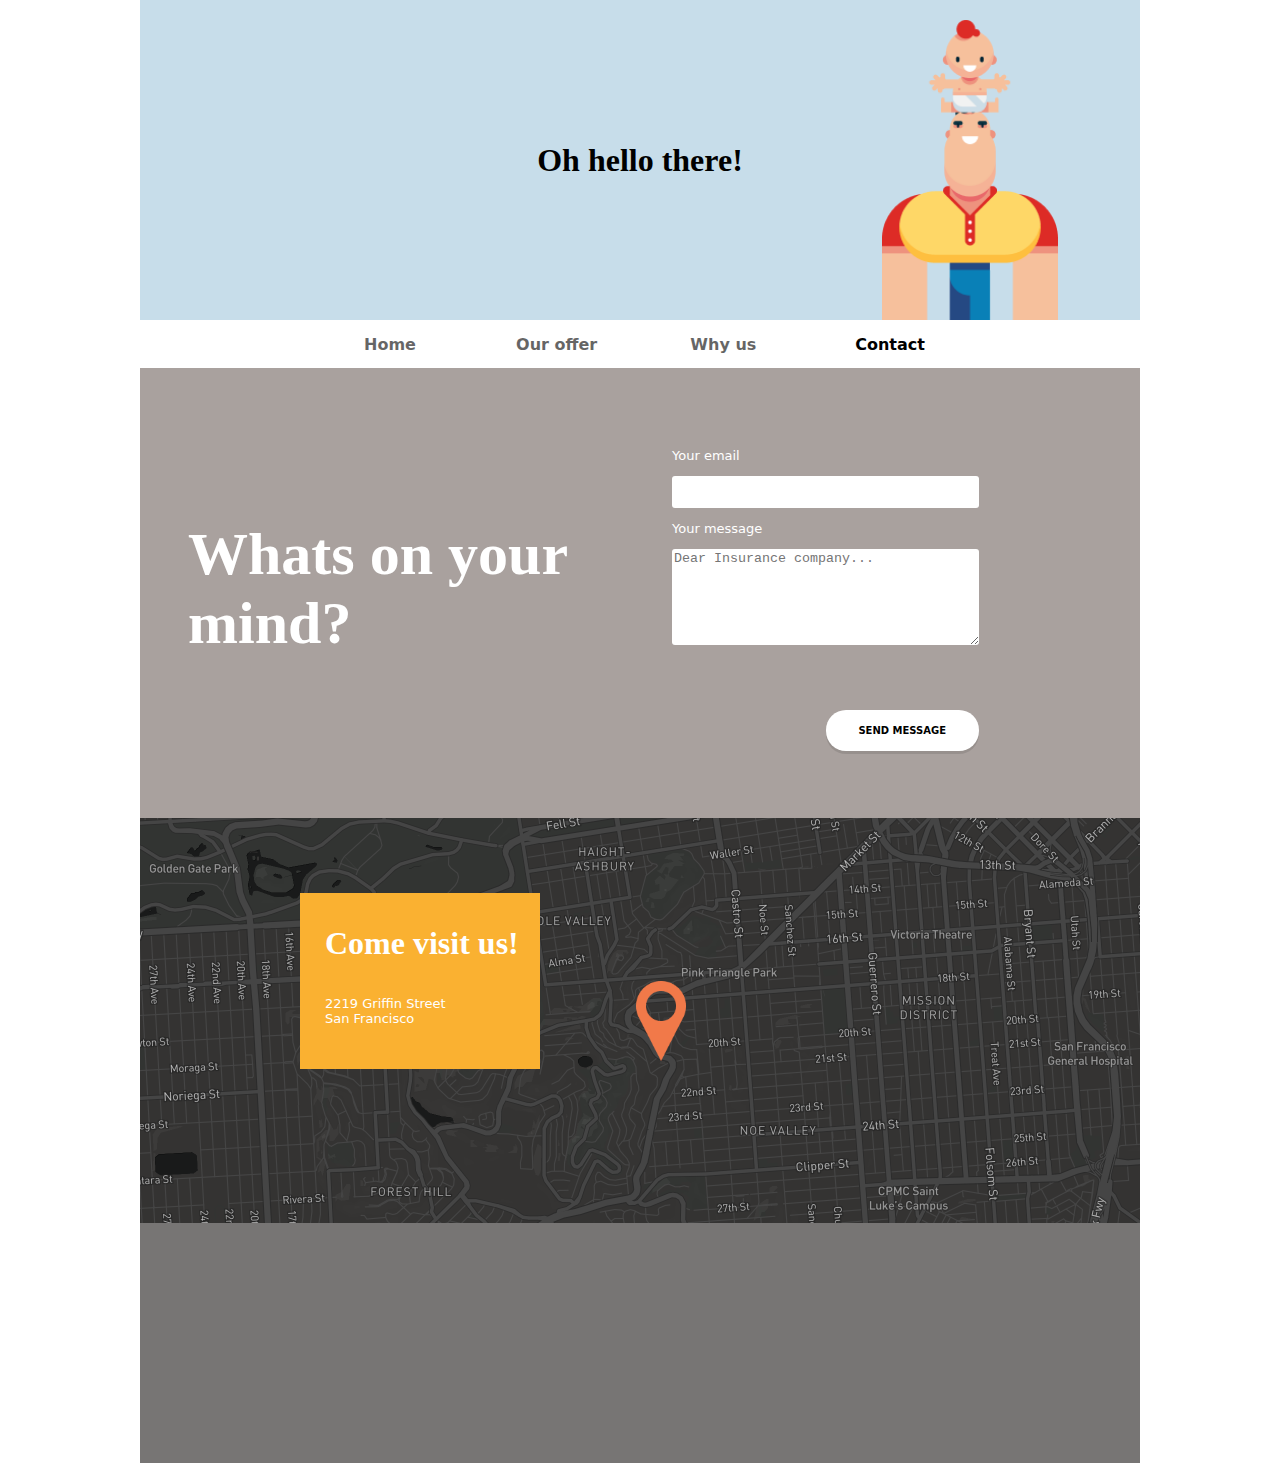
==== contact.html @ 8360b884 "contact pg d2" ====
<!DOCTYPE html>
<html lang="en">
<head>
    <meta charset="UTF-8">
    <meta http-equiv="X-UA-Compatible" content="IE=edge">
    <meta name="viewport" content="width=device-width, initial-scale=1.0">
    <title>Examination 1</title>
    <link rel="stylesheet" href="css/styles.css">
</head>
<body>
    <header class="header-contact">
        <article class="header-contact__blue">
             <h1 class="title--black--contact">Oh hello there!</h1>
        </article>
    </header>

    <nav class="menu menu__contacts">

        <a class="menu__option one__one" href="index.html">Home</a>
        <a class="menu__option two__one">Our offer</a>
        <a class="menu__option three__one">Why us</a>
        <a class="menu__option four__one">Contact</a>

    </nav>

    <main class="main__message">
        <article class="main__contact__title">
            <h1>Whats on your mind?</h1>
        </article>
        <article class="main__contact__form">
            <p class="main__contact__text">Your email</p>
            <input type="email" class="main__contact__email-form">
            <p class="main__contact__text">Your message</p>
            <textarea type="text" placeholder="Dear Insurance company..." class="main__contact__message-form"></textarea><br>
            <button class="main__contact__send-button">SEND MESSAGE</button>
        </article>
        

    </main>


    <div class="map-background-box">
        <article class="map-adress-box">
            <h1 class="map-adress-box-header">
                Come visit us!
            </h1>
            <p class="map-adress-box-adress">
                2219  Griffin Street
                <br>
                San Francisco
            </p>
        </article>
        <img src="/img/needle.png" class="map-arrow">
    </div>


    <section class="end"></section>
</body>
</html>
---- css/styles.css ----
* {
    box-sizing: border-box;
}

body {
    height: 100vh;
    width: 100vw;
    max-width: 1000px;
    margin: auto;

}

/* PAGE 1 */

/* Header */

.header-block {
    display: grid;
    grid-template-areas: 
    'one one one two two two'
    'one one one three three three';

    grid-template-columns: repeat(6, 1fr);
}

.header-block__blue {
    grid-area: one;

    height: 30rem;
    text-align: left;
    margin: auto;

    background-color: #C7DDEA;
    background-image: url("../img/family.png");
    background-size: 48%;
    background-repeat: no-repeat;
    background-position: 95% 100%;
}

.header-block__blue__flex {
    width: 50%;
    margin: auto;
}

.title--black {
    margin-top: 30%;
    margin-bottom: 0%;
    font-size: xx-large;
}

.paragraph__small--black {
    font-family: system-ui, -apple-system, BlinkMacSystemFont, 'Segoe UI', Roboto, Oxygen, Ubuntu, Cantarell, 'Open Sans', 'Helvetica Neue', sans-serif;
    font-weight: 500;
    opacity: 60%;
    font-size: 13px;
    line-height: 20px;

    margin-bottom: 0%;
}

.paragraph__small--white{
    color: white;
}

.button__join {
    font-family: system-ui, -apple-system, BlinkMacSystemFont, 'Segoe UI', Roboto, Oxygen, Ubuntu, Cantarell, 'Open Sans', 'Helvetica Neue', sans-serif;
    font-size: x-small;
    font-weight: bold;
    margin-top: 15%;
    width: 50%;
    border: none;
    padding: 15px;
    border-radius: 20px;
    box-shadow: 0px 3px rgba(0, 0, 0, 0.1);
    background: white;
}



.header-block__orange {
    grid-area: two;
    background: #F17949;

    display: flex;
    flex-direction: column;
    justify-content: center;
    align-items: center;

    text-align: center;
}

.header-block__yellow {
    grid-area: three;
    background: #FFB939;

    display: flex;
    flex-direction: column;
    justify-content: center;
    align-items: center;

    text-align: center;
}

.title--white {
    margin-top: 0%;
    color: white;
    font-size: xx-large;
}

.paragraph__smaller--black {
    font-family: system-ui, -apple-system, BlinkMacSystemFont, 'Segoe UI', Roboto, Oxygen, Ubuntu, Cantarell, 'Open Sans', 'Helvetica Neue', sans-serif;
    font-weight: bold;
    opacity: 50%;
    margin-bottom: 1%;
    font-size: x-small;
}


/* Header */

/* Menu 1 */

.menu {
    display: grid;
    grid-template-areas: 
    ". home offer why contact .";
    grid-template-columns: repeat(6, 1fr);

    background: #f5f5f5;
}

.menu__option {
    height: 3rem;

    display: flex;
    justify-content: center;
    align-items: center;

    font-family: system-ui, -apple-system, BlinkMacSystemFont, 'Segoe UI', Roboto, Oxygen, Ubuntu, Cantarell, 'Open Sans', 'Helvetica Neue', sans-serif;
    font-weight: bold; 
}

.one__one {
    grid-area: home;
}

.two__one {
    grid-area: offer;
    opacity: 60%;
}

.three__one {
    grid-area: why;
    opacity: 60%;
}

.four__one {
    grid-area: contact;
    opacity: 60%;
}

a:link {
    text-decoration: none;
    color: black;
}

a:hover {
    color: black;
    opacity: 100%;

}


/* Menu 1 */

/* Main */

.main {
    height: 80rem;

    background: linear-gradient(
        to bottom,
        #A9A19E 0%,
        #A9A19E 50%,
        #FAB131 50%,
        #FAB131 100%);

    display: flex;
    flex-direction: column;
    justify-content: space-evenly;
}

.main__first {
    display: grid;
    grid-template-columns: repeat(2, 1fr);

    margin-right: 3rem;
    margin-left: 3rem;
}

.main__first__first {
    justify-self: center;
    width: 60%;

}

.main__first__big {
    font-size: 42px;
    color: white;
    margin-top: auto;
}

.main__first__second {
    width: 60%;
    font-family: system-ui, -apple-system, BlinkMacSystemFont, 'Segoe UI', Roboto, Oxygen, Ubuntu, Cantarell, 'Open Sans', 'Helvetica Neue', sans-serif;
    line-height: 23px;
    opacity: 60%;
    font-weight: 500;
    font-size: small;

    place-self: center;

    margin-bottom: auto;
}

/* Main - cards */

.main__second {
    width: 100%;
    display: flex;
    flex-direction: row;

    gap: 2rem;
    place-items: center;

    padding-left: 6rem;
    padding-right: 6rem;
}

.main__second__card {
    background: white;
    max-width: 28rem;
    height: 18rem;

    display: flex;
    flex-direction: column;
    justify-content: space-around;
    align-items: center;

    border-radius: 5px;

    box-shadow: 0px 3px rgba(0, 0, 0, 0.1);
}

.main__second__card__box--one {
    height: 9rem;
    background: #C7DDEA;
    width: 14rem;

    margin-top: -30px;
    border-radius: 5px;

    background-image: url(../img/child.png);
    background-size: 35%;
    background-repeat: no-repeat;
    background-position: 50% 20px;
}


.main__second__card__box--two {
    height: 9rem;
    background: #FAB131;
    width: 14rem;

    margin-top: -30px;
    border-radius: 5px;

    background-image: url(../img/adult.png);
    background-size: 40%;
    background-repeat: no-repeat;
    background-position: 50% -5%;
}

.main__second__card__box--three {
    height: 9rem;
    background: #F17949;
    width: 14rem;

    margin-top: -30px;
    border-radius: 5px;

    background-image: url(../img/old.png);
    background-size: 50%;
    background-repeat: no-repeat;
    background-position: 50% -20%;
}

.card__text {
    width: 80%;
    margin-bottom: auto;    

    font-family: system-ui, -apple-system, BlinkMacSystemFont, 'Segoe UI', Roboto, Oxygen, Ubuntu, Cantarell, 'Open Sans', 'Helvetica Neue', sans-serif;
    opacity: 60%;
    font-size: x-small;
    font-weight: 600;
    text-align: center;
}

.child , .adult , .old {
    margin-block-end: 0;
}

/* Main - cards */


.main__third {
    display: flex;
    flex-direction: column;
    place-items: center;

    text-align: center;
}

.main__third__big {
    font-size: 42px;
    color: white;

    margin-top: auto;
}

.main__third__small {
    width: 28rem;

    font-family: system-ui, -apple-system, BlinkMacSystemFont, 'Segoe UI', Roboto, Oxygen, Ubuntu, Cantarell, 'Open Sans', 'Helvetica Neue', sans-serif;
    opacity: 60%;
    font-size: small;
    font-weight: 500;

    line-height: 20px;
}

/* Main */


/* Boxes */

.boxes {
    height: 40rem;
    display: grid;
    grid-template-areas: 
    "box-zero box-zero box-one box-one box-two box-two"
    "box-three box-three box-four box-four box-five box-five";

    grid-template-columns: repeat(6, 1fr);
}

.boxes__zero {
    grid-area: box-zero;
    background: #C7DDEA;
}

.boxes__one {
    grid-area: box-one;
    background: white;
}

.boxes__two {
    grid-area: box-two;
    background: #f5f5f5;
}

.boxes__three {
    grid-area: box-three;
    background: white;
}

.boxes__four {
    grid-area: box-four;
    background: #F17949;
}

.boxes__five {
    grid-area: box-five;
    background: white;
}

.box {
    display: flex;
    flex-direction: column;
}

.question {
    font-size: xx-large;
    margin: auto;
    text-align: center;
}

.boxes__answer {
    margin: auto;
    padding-bottom: 4rem;

    font-family: system-ui, -apple-system, BlinkMacSystemFont, 'Segoe UI', Roboto, Oxygen, Ubuntu, Cantarell, 'Open Sans', 'Helvetica Neue', sans-serif;
    text-align: center;
    font-size: small;
    font-weight: 600;
    opacity: 70%;
}

.boxes__number {
    opacity: 40%;
    padding-left: 20px;

    font-size: xx-large;
}

/* Boxes */


/* Footer */

.footer {
    height: 3rem;
    display: grid;
    grid-template-areas: 
    ". . footer footer . .";

    grid-template-columns: repeat(6, 1fr);

    background: #A9A19E;
    text-align: center;

    font-family: system-ui, -apple-system, BlinkMacSystemFont, 'Segoe UI', Roboto, Oxygen, Ubuntu, Cantarell, 'Open Sans', 'Helvetica Neue', sans-serif;
    font-size: smaller;

    background-image: url(../img/chevrons-up.svg);
    background-size: 20px;
    background-repeat: no-repeat;
    background-position: 50% -1%;
}

.footer__text {
    grid-area: footer;
    align-self: center;
}

/* Footer */

/* End */

.end {
    height: 15rem;
    background: #777574
}

/* End */

/* PAGE 1 */


/* PAGE 2 */

/* Header */

.title--black--contact{
    font-size: xx-large;
    margin: auto;
}

.header-contact__blue{
    background: #C7DDEA;
    background-image: url(../img/man-and-child.png);
    background-repeat: no-repeat;
    height: 20rem;
    background-position: 90% 120%;
    background-size: 11rem;

    display: flex;
    flex-direction: column;

}



.main__contact {
    background-color: #A9A19E;

}


/* Header */

/* Menu 2 */

.menu__contacts{
    background: white;

}

.menu__contacts .four__one{
    opacity: 100%;

}

.menu__contacts .one__one{
    opacity: 60%;

}


/* Menu 2 */

/* Message */



.main__message {
    display: grid;
    grid-template-columns: repeat(2, 1fr);
    background-color: #A9A19E;
    padding-left: 3rem;
    padding-right: 3rem;
    height: 50%;
    
}

.main__contact__title {
    font-size: 30px;
    color: white;
    padding-top: 7rem;
  margin-top: 0;

}

.main__contact__form {
    display: flex;
    flex-direction: column;
    width: 75%;
    padding-left: 2rem;
    justify-content: center;

}  


.main__contact__text {
    font-family: system-ui, -apple-system, BlinkMacSystemFont, 'Segoe UI', Roboto, Oxygen, Ubuntu, Cantarell, 'Open Sans', 'Helvetica Neue', sans-serif;
    font-size: small;
    font-weight: 500;
    color: white;
}

.main__contact__email-form{
    height: 2rem;
    border: none;
   border-radius: 3px;
}


.main__contact__message-form{
    height: 6rem;
    border: none;
    border-radius: 3px;
    
}


.main__contact__send-button{
    font-family: system-ui, -apple-system, BlinkMacSystemFont, 'Segoe UI', Roboto, Oxygen, Ubuntu, Cantarell, 'Open Sans', 'Helvetica Neue', sans-serif;
    font-size: x-small;
    font-weight: bold;
    margin-top: 15%;
    width: 50%;
    border: none;
    padding: 15px;
    border-radius: 20px;
    box-shadow: 0px 3px rgba(0, 0, 0, 0.1);
    background: white;
    align-self: flex-end;
}
/* Message */

/* Map */


.map-background-box {
    background-image: url(../img/map-contact.png);
    height: 45%;
    display: flex;
    flex-direction: row;
    align-items: center;
    justify-content: flex-start;

    
}


.map-adress-box {
    background: #FAB131 ;
    min-width: 15rem;
    max-width: 20rem;
    height: 11rem;
    display: flex;
    flex-direction: column;
    align-items: flex-start;
    padding-left: 25px;
    color: white;
    margin-left: 10rem;
    margin-bottom: 5rem;
    padding-bottom: 4rem;
}


.map-arrow {
    height: 5rem;
    width: fit-content;
    margin-right: auto;
    padding-left: 6rem;
    
}

.map-adress-box-header{
    margin-top: 2rem;
}


.map-adress-box-adress {

    font-family: system-ui, -apple-system, BlinkMacSystemFont, 'Segoe UI', Roboto, Oxygen, Ubuntu, Cantarell, 'Open Sans', 'Helvetica Neue', sans-serif;
    font-size: small;
    font-weight: 500;
    color: white;
    margin: none
    ;
}
/* Map */

/* End */



/* End */

/* PAGE 2 */
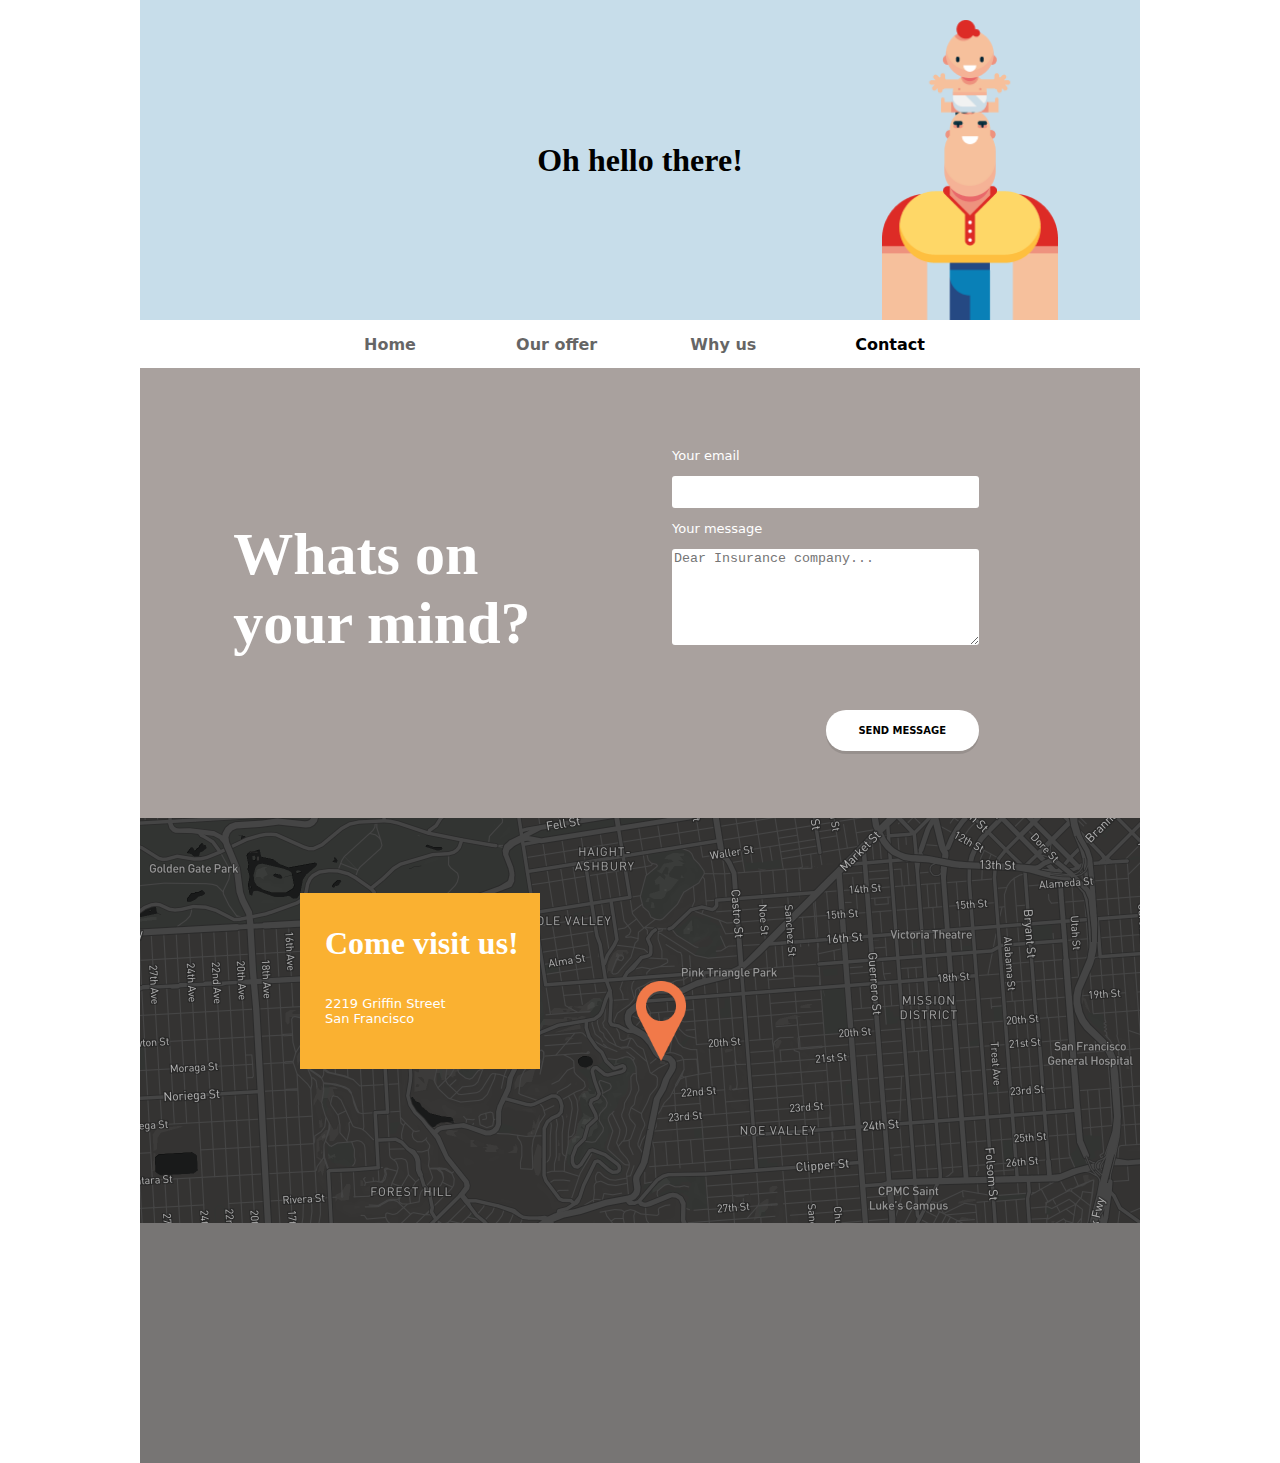
==== commit b098af5b: "ons 10:48" ====
--- a/contact.html
+++ b/contact.html
@@ -1,3 +1,4 @@
+
 <!DOCTYPE html>
 <html lang="en">
 <head>
@@ -8,52 +9,74 @@
     <link rel="stylesheet" href="css/styles.css">
 </head>
 <body>
-    <header class="header-contact">
-        <article class="header-contact__blue">
+
+     <!-- Header -->
+
+     <header class="header-contact">
+         <article class="header-contact__blue">
              <h1 class="title--black--contact">Oh hello there!</h1>
-        </article>
-    </header>
+         </article>
+     </header>
 
-    <nav class="menu menu__contacts">
+     <!-- Header -->  
+    
+     <!-- Menu 2 -->
 
-        <a class="menu__option one__one" href="index.html">Home</a>
-        <a class="menu__option two__one">Our offer</a>
-        <a class="menu__option three__one">Why us</a>
-        <a class="menu__option four__one">Contact</a>
+     <nav class="menu menu__contacts">
 
-    </nav>
+         <a class="menu__option one__one" href="index.html">Home</a>
+         <a class="menu__option two__one">Our offer</a>
+         <a class="menu__option three__one">Why us</a>
+         <a class="menu__option four__one">Contact</a>
 
-    <main class="main__message">
-        <article class="main__contact__title">
-            <h1>Whats on your mind?</h1>
-        </article>
-        <article class="main__contact__form">
-            <p class="main__contact__text">Your email</p>
-            <input type="email" class="main__contact__email-form">
-            <p class="main__contact__text">Your message</p>
-            <textarea type="text" placeholder="Dear Insurance company..." class="main__contact__message-form"></textarea><br>
-            <button class="main__contact__send-button">SEND MESSAGE</button>
-        </article>
-        
+     </nav>
 
-    </main>
+     <!-- Menu 2 -->
+
+     <!-- Message -->
+
+     <main class="main__message">
+
+         <article class="main__contact__title">
+             <h1>Whats on your mind?</h1>
+         </article>
+         <article class="main__contact__form">
+             <p class="main__contact__text">Your email</p>
+             <input type="email" class="main__contact__email-form">
+             <p class="main__contact__text">Your message</p>
+             <textarea type="text" placeholder="Dear Insurance company..." class="main__contact__message-form"></textarea><br>
+             <button class="main__contact__send-button">SEND MESSAGE</button>
+         </article>
+
+     </main>
+
+      <!-- Message -->
 
 
+      <!-- Map -->
+
     <div class="map-background-box">
-        <article class="map-adress-box">
-            <h1 class="map-adress-box-header">
-                Come visit us!
-            </h1>
-            <p class="map-adress-box-adress">
+
+         <article class="map-adress-box">
+             <h1 class="map-adress-box-header"> Come visit us! </h1>
+             <p class="map-adress-box-adress">
                 2219  Griffin Street
                 <br>
                 San Francisco
-            </p>
-        </article>
-        <img src="/img/needle.png" class="map-arrow">
+             </p>
+         </article>
+
+         <img src="/img/needle.png" class="map-arrow">
+         
     </div>
 
+      <!-- Map -->
+
+
+      <!-- End -->
 
     <section class="end"></section>
+
+      <!-- End -->
 </body>
 </html>--- a/css/styles.css
+++ b/css/styles.css
@@ -520,6 +520,7 @@
     padding-left: 3rem;
     padding-right: 3rem;
     height: 50%;
+    max-height: 35rem;
     
 }
 
@@ -527,7 +528,9 @@
     font-size: 30px;
     color: white;
     padding-top: 7rem;
-  margin-top: 0;
+    margin-top: 0;
+    width: 80%;
+    justify-self: center;
 
 }
 
@@ -584,6 +587,7 @@
 .map-background-box {
     background-image: url(../img/map-contact.png);
     height: 45%;
+    max-height: 35rem;
     display: flex;
     flex-direction: row;
     align-items: center;
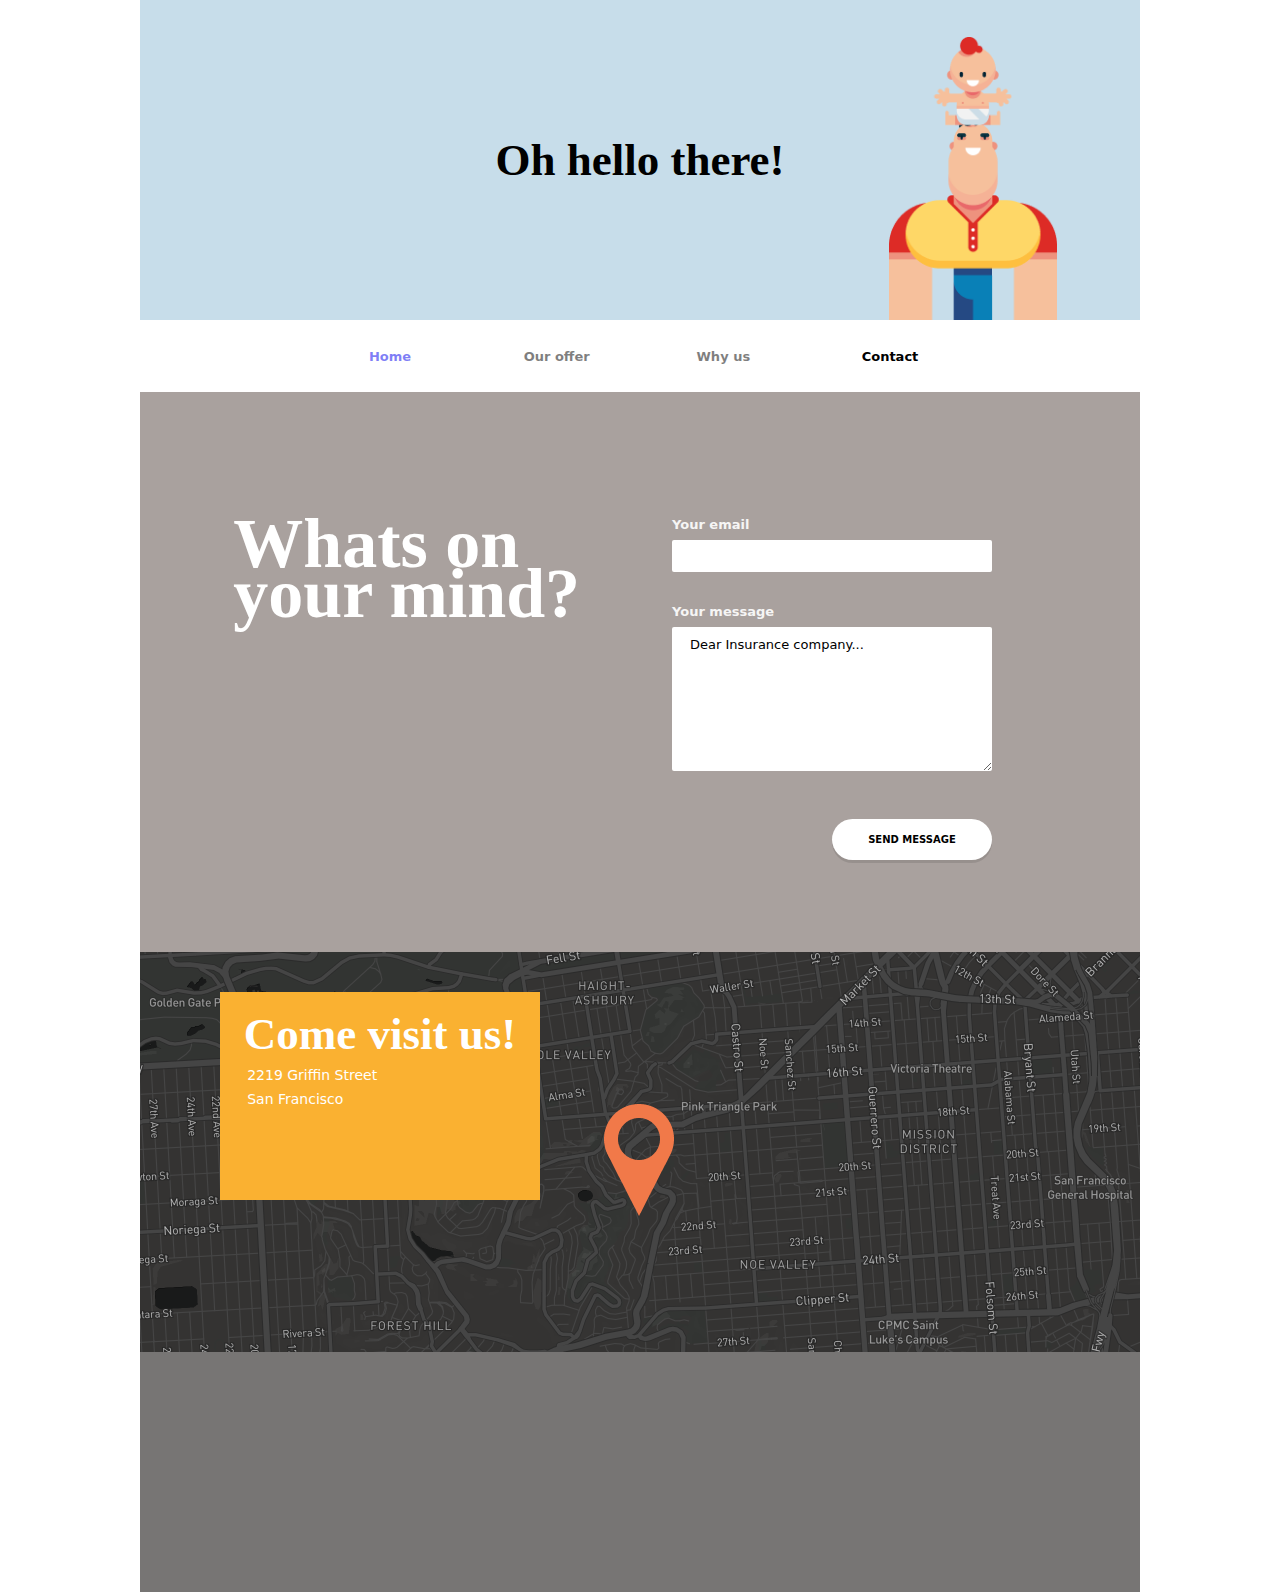
==== commit 887b2e67: "dag 3" ====
--- a/contact.html
+++ b/contact.html
@@ -5,16 +5,16 @@
     <meta charset="UTF-8">
     <meta http-equiv="X-UA-Compatible" content="IE=edge">
     <meta name="viewport" content="width=device-width, initial-scale=1.0">
-    <title>Examination 1</title>
+    <title>Contact</title>
     <link rel="stylesheet" href="css/styles.css">
 </head>
 <body>
 
      <!-- Header -->
 
-     <header class="header-contact">
-         <article class="header-contact__blue">
-             <h1 class="title--black--contact">Oh hello there!</h1>
+     <header class="header__contact">
+         <article class="header__contact__blue">
+             <h1 class="header__contact__title">Oh hello there!</h1>
          </article>
      </header>
 
@@ -40,11 +40,12 @@
          <article class="main__contact__title">
              <h1>Whats on your mind?</h1>
          </article>
+
          <article class="main__contact__form">
              <p class="main__contact__text">Your email</p>
-             <input type="email" class="main__contact__email-form">
-             <p class="main__contact__text">Your message</p>
-             <textarea type="text" placeholder="Dear Insurance company..." class="main__contact__message-form"></textarea><br>
+                 <input type="email" class="main__contact__email-form">
+                     <p class="main__contact__text">Your message</p>
+                 <textarea type="text" placeholder="Dear Insurance company..." class="main__contact__message-form"></textarea>
              <button class="main__contact__send-button">SEND MESSAGE</button>
          </article>
 
@@ -52,10 +53,9 @@
 
       <!-- Message -->
 
-
       <!-- Map -->
 
-    <div class="map-background-box">
+     <section class="map-background-box">
 
          <article class="map-adress-box">
              <h1 class="map-adress-box-header"> Come visit us! </h1>
@@ -68,15 +68,15 @@
 
          <img src="/img/needle.png" class="map-arrow">
          
-    </div>
+        </section>
 
-      <!-- Map -->
+     <!-- Map -->
 
+     <!-- End -->
 
-      <!-- End -->
+     <section class="end"></section>
 
-    <section class="end"></section>
+     <!-- End -->
 
-      <!-- End -->
 </body>
 </html>--- a/css/styles.css
+++ b/css/styles.css
@@ -14,7 +14,7 @@
 
 /* Header */
 
-.header-block {
+.header__block {
     display: grid;
     grid-template-areas: 
     'one one one two two two'
@@ -23,7 +23,7 @@
     grid-template-columns: repeat(6, 1fr);
 }
 
-.header-block__blue {
+.header__block__blue {
     grid-area: one;
 
     height: 30rem;
@@ -37,18 +37,18 @@
     background-position: 95% 100%;
 }
 
-.header-block__blue__flex {
+.header__block__blue__flex {
     width: 50%;
     margin: auto;
 }
 
-.title--black {
+.header__title__black {
     margin-top: 30%;
     margin-bottom: 0%;
     font-size: xx-large;
 }
 
-.paragraph__small--black {
+.header__paragraph__small--black {
     font-family: system-ui, -apple-system, BlinkMacSystemFont, 'Segoe UI', Roboto, Oxygen, Ubuntu, Cantarell, 'Open Sans', 'Helvetica Neue', sans-serif;
     font-weight: 500;
     opacity: 60%;
@@ -58,7 +58,7 @@
     margin-bottom: 0%;
 }
 
-.paragraph__small--white{
+.header__paragraph__small--white{
     color: white;
 }
 
@@ -77,7 +77,7 @@
 
 
 
-.header-block__orange {
+.header__block__orange {
     grid-area: two;
     background: #F17949;
 
@@ -89,7 +89,7 @@
     text-align: center;
 }
 
-.header-block__yellow {
+.header__block__yellow {
     grid-area: three;
     background: #FFB939;
 
@@ -101,13 +101,13 @@
     text-align: center;
 }
 
-.title--white {
+.header__title__white {
     margin-top: 0%;
     color: white;
     font-size: xx-large;
 }
 
-.paragraph__smaller--black {
+.header__paragraph__smaller--black {
     font-family: system-ui, -apple-system, BlinkMacSystemFont, 'Segoe UI', Roboto, Oxygen, Ubuntu, Cantarell, 'Open Sans', 'Helvetica Neue', sans-serif;
     font-weight: bold;
     opacity: 50%;
@@ -130,7 +130,7 @@
 }
 
 .menu__option {
-    height: 3rem;
+    height: 4.5rem;
 
     display: flex;
     justify-content: center;
@@ -138,6 +138,8 @@
 
     font-family: system-ui, -apple-system, BlinkMacSystemFont, 'Segoe UI', Roboto, Oxygen, Ubuntu, Cantarell, 'Open Sans', 'Helvetica Neue', sans-serif;
     font-weight: bold; 
+
+    font-size: small;
 }
 
 .one__one {
@@ -146,30 +148,31 @@
 
 .two__one {
     grid-area: offer;
-    opacity: 60%;
+    opacity: 50%;
 }
 
 .three__one {
     grid-area: why;
-    opacity: 60%;
+    opacity: 50%;
 }
 
 .four__one {
     grid-area: contact;
-    opacity: 60%;
+    opacity: 50%;
 }
 
 a:link {
     text-decoration: none;
-    color: black;
+}
+
+a:visited {
+    color: inherit;
 }
 
 a:hover {
-    color: black;
+    color:#000;
     opacity: 100%;
-
-}
-
+}
 
 /* Menu 1 */
 
@@ -196,12 +199,12 @@
 
     margin-right: 3rem;
     margin-left: 3rem;
+    margin-bottom: 2rem;
 }
 
 .main__first__first {
     justify-self: center;
     width: 60%;
-
 }
 
 .main__first__big {
@@ -219,7 +222,6 @@
     font-size: small;
 
     place-self: center;
-
     margin-bottom: auto;
 }
 
@@ -248,7 +250,6 @@
     align-items: center;
 
     border-radius: 5px;
-
     box-shadow: 0px 3px rgba(0, 0, 0, 0.1);
 }
 
@@ -256,7 +257,6 @@
     height: 9rem;
     background: #C7DDEA;
     width: 14rem;
-
     margin-top: -30px;
     border-radius: 5px;
 
@@ -271,7 +271,6 @@
     height: 9rem;
     background: #FAB131;
     width: 14rem;
-
     margin-top: -30px;
     border-radius: 5px;
 
@@ -285,7 +284,6 @@
     height: 9rem;
     background: #F17949;
     width: 14rem;
-
     margin-top: -30px;
     border-radius: 5px;
 
@@ -334,8 +332,7 @@
     font-family: system-ui, -apple-system, BlinkMacSystemFont, 'Segoe UI', Roboto, Oxygen, Ubuntu, Cantarell, 'Open Sans', 'Helvetica Neue', sans-serif;
     opacity: 60%;
     font-size: small;
-    font-weight: 500;
-
+    font-weight: 600;
     line-height: 20px;
 }
 
@@ -423,14 +420,9 @@
     display: grid;
     grid-template-areas: 
     ". . footer footer . .";
-
     grid-template-columns: repeat(6, 1fr);
 
     background: #A9A19E;
-    text-align: center;
-
-    font-family: system-ui, -apple-system, BlinkMacSystemFont, 'Segoe UI', Roboto, Oxygen, Ubuntu, Cantarell, 'Open Sans', 'Helvetica Neue', sans-serif;
-    font-size: smaller;
 
     background-image: url(../img/chevrons-up.svg);
     background-size: 20px;
@@ -441,6 +433,10 @@
 .footer__text {
     grid-area: footer;
     align-self: center;
+
+    text-align: center;
+    font-family: system-ui, -apple-system, BlinkMacSystemFont, 'Segoe UI', Roboto, Oxygen, Ubuntu, Cantarell, 'Open Sans', 'Helvetica Neue', sans-serif;
+    font-size: smaller;
 }
 
 /* Footer */
@@ -461,31 +457,22 @@
 
 /* Header */
 
-.title--black--contact{
-    font-size: xx-large;
-    margin: auto;
-}
-
-.header-contact__blue{
+.header__contact__blue {
+    height: 20rem;
+    display: flex;
+    flex-direction: column;    
+
     background: #C7DDEA;
     background-image: url(../img/man-and-child.png);
     background-repeat: no-repeat;
-    height: 20rem;
     background-position: 90% 120%;
-    background-size: 11rem;
-
-    display: flex;
-    flex-direction: column;
-
-}
-
-
-
-.main__contact {
-    background-color: #A9A19E;
-
-}
-
+    background-size: 10.5rem;
+}
+
+.header__contact__title {
+    font-size: 45px;
+    margin: auto;
+}
 
 /* Header */
 
@@ -493,154 +480,156 @@
 
 .menu__contacts{
     background: white;
-
 }
 
 .menu__contacts .four__one{
     opacity: 100%;
-
 }
 
 .menu__contacts .one__one{
-    opacity: 60%;
-
-}
-
+    opacity: 50%;
+}
 
 /* Menu 2 */
 
 /* Message */
 
-
-
 .main__message {
-    display: grid;
-    grid-template-columns: repeat(2, 1fr);
-    background-color: #A9A19E;
     padding-left: 3rem;
     padding-right: 3rem;
-    height: 50%;
-    max-height: 35rem;
+    height: 35rem;
+    background-color: #A9A19E;
+
+    display: grid;
+    grid-template-areas:  
+    "contacts contacts contacts form form form";
+    grid-template-columns: repeat(6, 1fr);
     
 }
 
 .main__contact__title {
-    font-size: 30px;
+    grid-area: contacts;
+    width: 80%;
+    margin-top: 5rem;    
+    justify-self: center;    
+
+    font-size: 35px;
     color: white;
-    padding-top: 7rem;
-    margin-top: 0;
-    width: 80%;
-    justify-self: center;
-
+
+    line-height: 50px;
 }
 
 .main__contact__form {
-    display: flex;
-    flex-direction: column;
-    width: 75%;
+    grid-area: form;
+    width: 22rem;
     padding-left: 2rem;
+
+    display: flex;
+    flex-direction: column;
     justify-content: center;
-
-}  
+} 
 
 
 .main__contact__text {
     font-family: system-ui, -apple-system, BlinkMacSystemFont, 'Segoe UI', Roboto, Oxygen, Ubuntu, Cantarell, 'Open Sans', 'Helvetica Neue', sans-serif;
     font-size: small;
-    font-weight: 500;
+    font-weight: 600;
     color: white;
+
+    opacity: 90%;
+
+    margin-bottom: 0.5rem;
+    margin-top: 2rem;
 }
 
 .main__contact__email-form{
-    height: 2rem;
+   height: 2rem;
+   border: none;
+   border-radius: 2px;
+}
+
+.main__contact__message-form{
+    height: 9rem;
     border: none;
-   border-radius: 3px;
-}
-
-
-.main__contact__message-form{
-    height: 6rem;
+    border-radius: 2px;
+}
+
+::placeholder {
+    font-family: system-ui, -apple-system, BlinkMacSystemFont, 'Segoe UI', Roboto, Oxygen, Ubuntu, Cantarell, 'Open Sans', 'Helvetica Neue', sans-serif;
+    font-weight: 400;
+    color: black;
+    font-size: small;
+
+    padding-left: 1rem;
+    padding-top: 0.5rem;
+}
+
+
+.main__contact__send-button{
+    margin-top: 3rem;
+    width: 50%;    
     border: none;
-    border-radius: 3px;
-    
-}
-
-
-.main__contact__send-button{
+    padding: 15px;
+    border-radius: 50px;
+    align-self: flex-end;
+
     font-family: system-ui, -apple-system, BlinkMacSystemFont, 'Segoe UI', Roboto, Oxygen, Ubuntu, Cantarell, 'Open Sans', 'Helvetica Neue', sans-serif;
     font-size: x-small;
     font-weight: bold;
-    margin-top: 15%;
-    width: 50%;
-    border: none;
-    padding: 15px;
-    border-radius: 20px;
+
     box-shadow: 0px 3px rgba(0, 0, 0, 0.1);
     background: white;
-    align-self: flex-end;
-}
+}
+
 /* Message */
 
 /* Map */
-
 
 .map-background-box {
     background-image: url(../img/map-contact.png);
-    height: 45%;
-    max-height: 35rem;
+    height: 25rem;
     display: flex;
     flex-direction: row;
     align-items: center;
-    justify-content: flex-start;
-
-    
-}
-
+}
 
 .map-adress-box {
     background: #FAB131 ;
-    min-width: 15rem;
-    max-width: 20rem;
-    height: 11rem;
-    display: flex;
-    flex-direction: column;
-    align-items: flex-start;
-    padding-left: 25px;
+    width: 20rem;
+    height: 13rem;
+    display: flex;
+    flex-direction: column;
+
     color: white;
-    margin-left: 10rem;
-    margin-bottom: 5rem;
-    padding-bottom: 4rem;
-}
-
+
+    margin-bottom: 7rem;
+    margin-left: 5rem;
+}
+
+.map-adress-box-header{
+    font-size: 45px;
+
+    align-self: center;
+    margin-top: 1rem;
+    margin-bottom: 0;
+}
+
+.map-adress-box-adress {
+    font-family: system-ui, -apple-system, BlinkMacSystemFont, 'Segoe UI', Roboto, Oxygen, Ubuntu, Cantarell, 'Open Sans', 'Helvetica Neue', sans-serif;
+    font-size: 14px;
+    font-weight: 400;
+    line-height: 24px;
+
+    margin-top: 3px;
+    margin-left: 1.7rem;
+    margin-right: auto;
+}
 
 .map-arrow {
-    height: 5rem;
-    width: fit-content;
-    margin-right: auto;
-    padding-left: 6rem;
-    
-}
-
-.map-adress-box-header{
-    margin-top: 2rem;
-}
-
-
-.map-adress-box-adress {
-
-    font-family: system-ui, -apple-system, BlinkMacSystemFont, 'Segoe UI', Roboto, Oxygen, Ubuntu, Cantarell, 'Open Sans', 'Helvetica Neue', sans-serif;
-    font-size: small;
-    font-weight: 500;
-    color: white;
-    margin: none
-    ;
-}
+    margin: 4rem;
+    margin-top: 5rem;
+}
+
 /* Map */
 
-/* End */
-
-
-
-/* End */
-
 /* PAGE 2 */